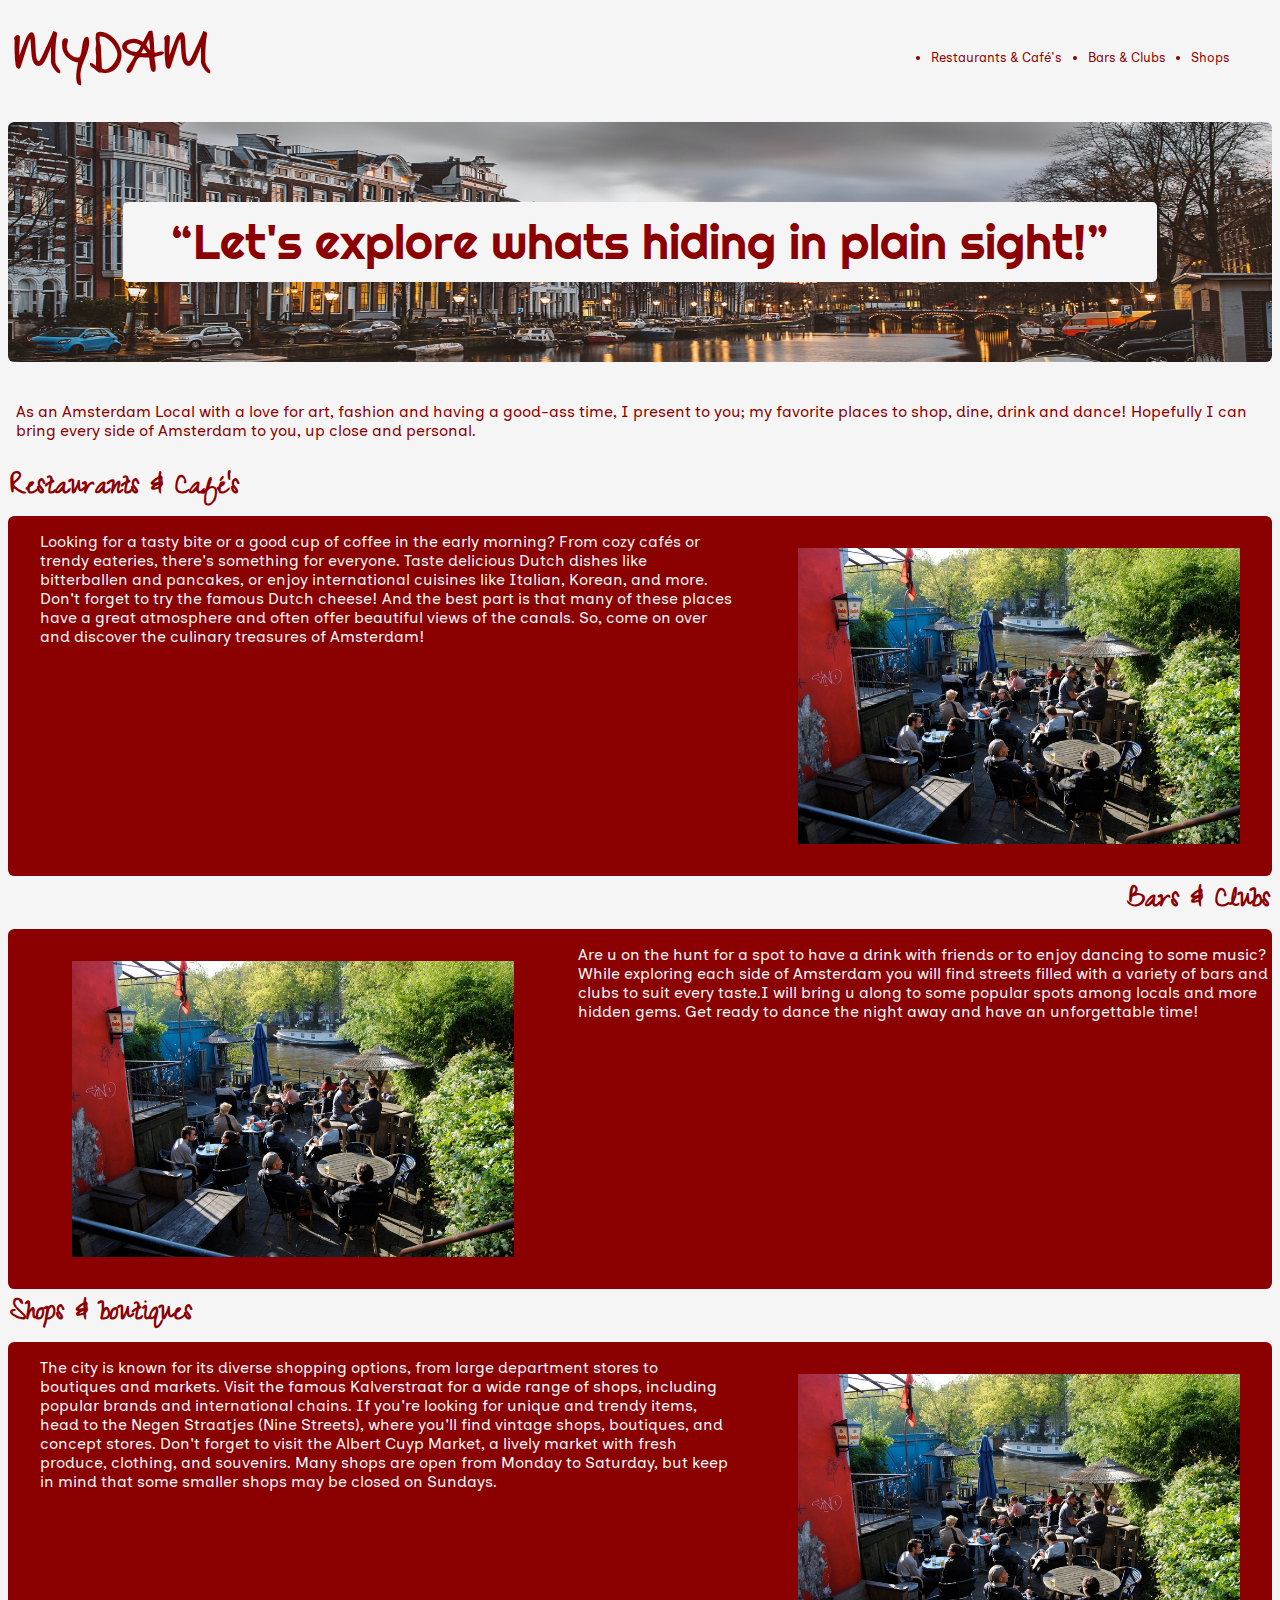
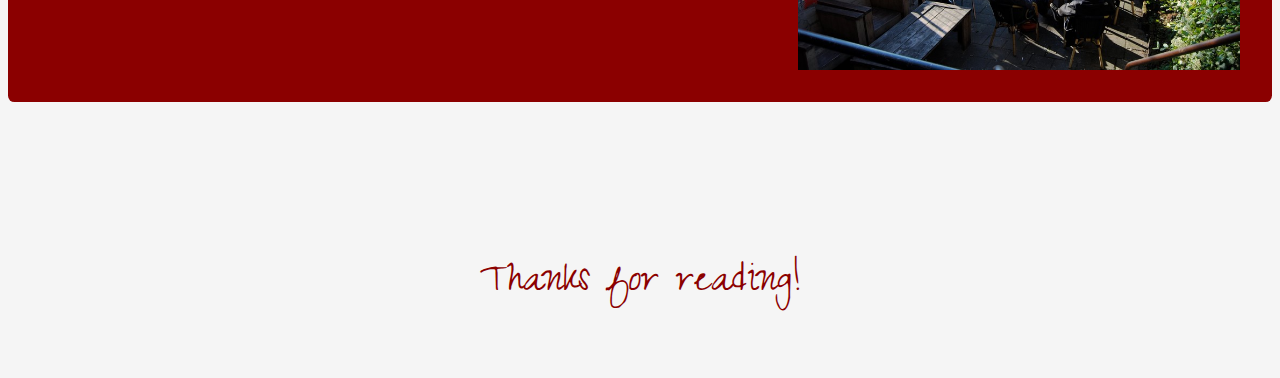
==== index.html @ 076d9f49 "Initial commit" ====
<!DOCTYPE html>
<html>
<head>
    <meta charset="UTF-8" />
    <meta name="viewport" content="width=device-width, 
    initial-scale=1" />
    <title>MyDam</title>
    <link href="css/style.css" rel="stylesheet">
</head>

<body>
    <header>
<h1>MYDAM</h1> 
<nav>
    <ul>
        <li><a href="pages/res-cafe.html">Restaurants & Café's</a></li>
        <li><a href="pages/barsclubs.html">Bars & Clubs</a></li>
        <li><a href="pages/shops.html">Shops</a></li>
    </ul>
</nav>
</header>

<main>
<article class="center">
    <q>Let's explore whats hiding in plain sight!</q>
</article>

    <p>
    As an Amsterdam Local with a love for art, fashion and having a good-ass time,
     I present to you; my favorite places to shop, dine, drink and dance!
    Hopefully I can bring every side of Amsterdam to you, up close and personal.
    </p>



<h1><a href="pages/res-cafe.html">Restaurants & Café's</a></h1>
<article>
<p> Looking for a tasty bite or a good cup of coffee in the early morning? From cozy cafés or trendy eateries, 
    there's something for everyone. Taste delicious Dutch dishes like bitterballen and pancakes, 
    or enjoy international cuisines like Italian, Korean, and more. Don't forget to try the famous Dutch cheese! 
    And the best part is that many of these places have a great atmosphere and often offer beautiful views
     of the canals. So, come on over and discover the culinary treasures of Amsterdam!</p>
<img src="img/soundgarden.jpg" alt="Foto Café Soundgarden">
</article>

<h1 class="right"><a href="pages/barsclubs.html">Bars & Clubs</a></h1>
<article class="reverse">
<p>  Are u on the hunt for a spot to have a drink with friends or to enjoy dancing to some music?
    While exploring each side of Amsterdam you will find streets filled with a variety of bars and clubs 
    to suit every taste.I will bring u along to some popular spots among locals and more hidden gems. 
    Get ready to dance the night away and have an unforgettable time!</p>
      <img src="img/soundgarden.jpg" alt="Foto Café Soundgarden">
</article>
 
<h1><a href="pages/shops.html">Shops & boutiques</a></h1>
<article>
<p>The city is known for its diverse shopping options, from large department stores to boutiques and markets. 
    Visit the famous Kalverstraat for a wide range of shops, including popular brands and international chains.
     If you're looking for unique and trendy items, head to the Negen Straatjes (Nine Streets),
      where you'll find vintage shops, boutiques, and concept stores. Don't forget to visit the Albert Cuyp Market,
       a lively market with fresh produce, clothing, and souvenirs. Many shops are open from Monday to Saturday,
        but keep in mind that some smaller shops may be closed on Sundays.</p>
        <img src="img/soundgarden.jpg" alt="Foto Café Soundgarden">
</article>
</main>

<footer>
<p>Thanks for reading!</p>
</footer>

</body>
</html>
---- css/style.css ----
@font-face {
   font-family: Zeyada;
   src: url(../fonts/Zeyada-Regular.ttf);
 }

 @font-face {
   font-family: Koulen;
   src: url(../fonts/Koulen-Regular.ttf);
 }

 @font-face{
font-family: Righteous;
src: url(../fonts/righteous-regular.ttf)
 }

@font-face{
font-family: YoungSerif;
src: url(../fonts/youngserif-regular.ttf)
}

@font-face {
   font-family: InclusiveSans;
   src: url(../fonts/inclusivesans-regular.ttf);
}
@font-face {
   font-family: Cantarell;
   src: url(../fonts/Cantarell-Bold.ttf);
}
@font-face {
   font-family: Lexend;
   src: url(../fonts/Lexend-Bold.ttf);


}

body {
   font-family: InclusiveSans;
   background-color: whitesmoke;
   color: whitesmoke;
}

 header {
    color: whitesmoke;
    font-size: 2em;
      padding: 0.1em;
      display: flex;
      justify-content: space-between;
      flex-direction: row;
 }


 main article:nth-child(1){
    background-image: url(../img/azhar-j-t2hgHV1R7_g-unsplash.jpg);
    background-position: center;
    background-repeat: no-repeat;
    background-size: 1400px 500px;
   padding-bottom: 5em;
   padding-top: 5em;
   margin-bottom: 2em;
 }

footer {
background-color: whitesmoke;
color: darkred;
margin-top: 2em;
font-family: Zeyada;
font-size: 3em;
display: flex;
justify-content: center;
}

 h1 {
   color: darkred;
   font-family: Zeyada;
   font-weight: bold;
margin: 0.05em;
}


h2 {
   display: flex;
   justify-content: center;
   padding: 2em;
   color: darkred;
}

h3{
   color: darkred;
   font-family: Zeyada;
   font-weight: bold;
}

 ul {
display: flex;
justify-content: flex-end;
padding: 1em;
font-size: 0.4em;
margin-top: 2em;
 }

 li {
    margin-right: 2em;
    color: darkred;
 }


 a:-webkit-any-link{
   color: darkred;
   text-decoration: none;
}

 a:hover{
   color: palevioletred;
   padding-left: 0.3em;
 }

li a:hover {
   background-color: darkred;
   padding: 0.5em;
border-radius: 1em;
text-decoration: none;
color: whitesmoke;
}

li a:focus {
   background-color: rgb(255, 255, 255);
   border:0,5em red;
   color: red;
}

li a:active {
color: red;
background-color: gainsboro
}

 img{
   padding: 2em;
   margin-left: 2em;
   height: 35%;
   width: 35%;
 }
  
article {
   display: flex;
   flex-direction: row;
background-color: darkred;
border-radius: 0.4em;
}

p {
   padding-left: 2em;
}

 p:nth-child(2){
color: darkred;
border-radius: 0.8em;
padding: 0.5em;
}

footer p{
padding-left: 0em;
}
q {
   color: darkred;
   font-family: Righteous;
   font-size: 3em;
   background-color: whitesmoke;
   padding: 0.2em;
   border-radius: 0.1em;
   padding-left: 1em;
   padding-right: 1em;
}

.right {
   display: flex;
   justify-content: flex-end;

}
.right:hover{
   padding-right: 0.3em;
}

.reverse{
   flex-direction: row-reverse;
}
p .reverse{
   padding-right: 2em;
   padding-left: 0.1em;
}

img .reverse{
   padding: 2em;
   margin-right: 2em;
   margin-left: 0.1em;
}

.center {
   display: flex;
   align-items: center;
   flex-direction: column;
   color: darkred;
   padding: 1em;
    }
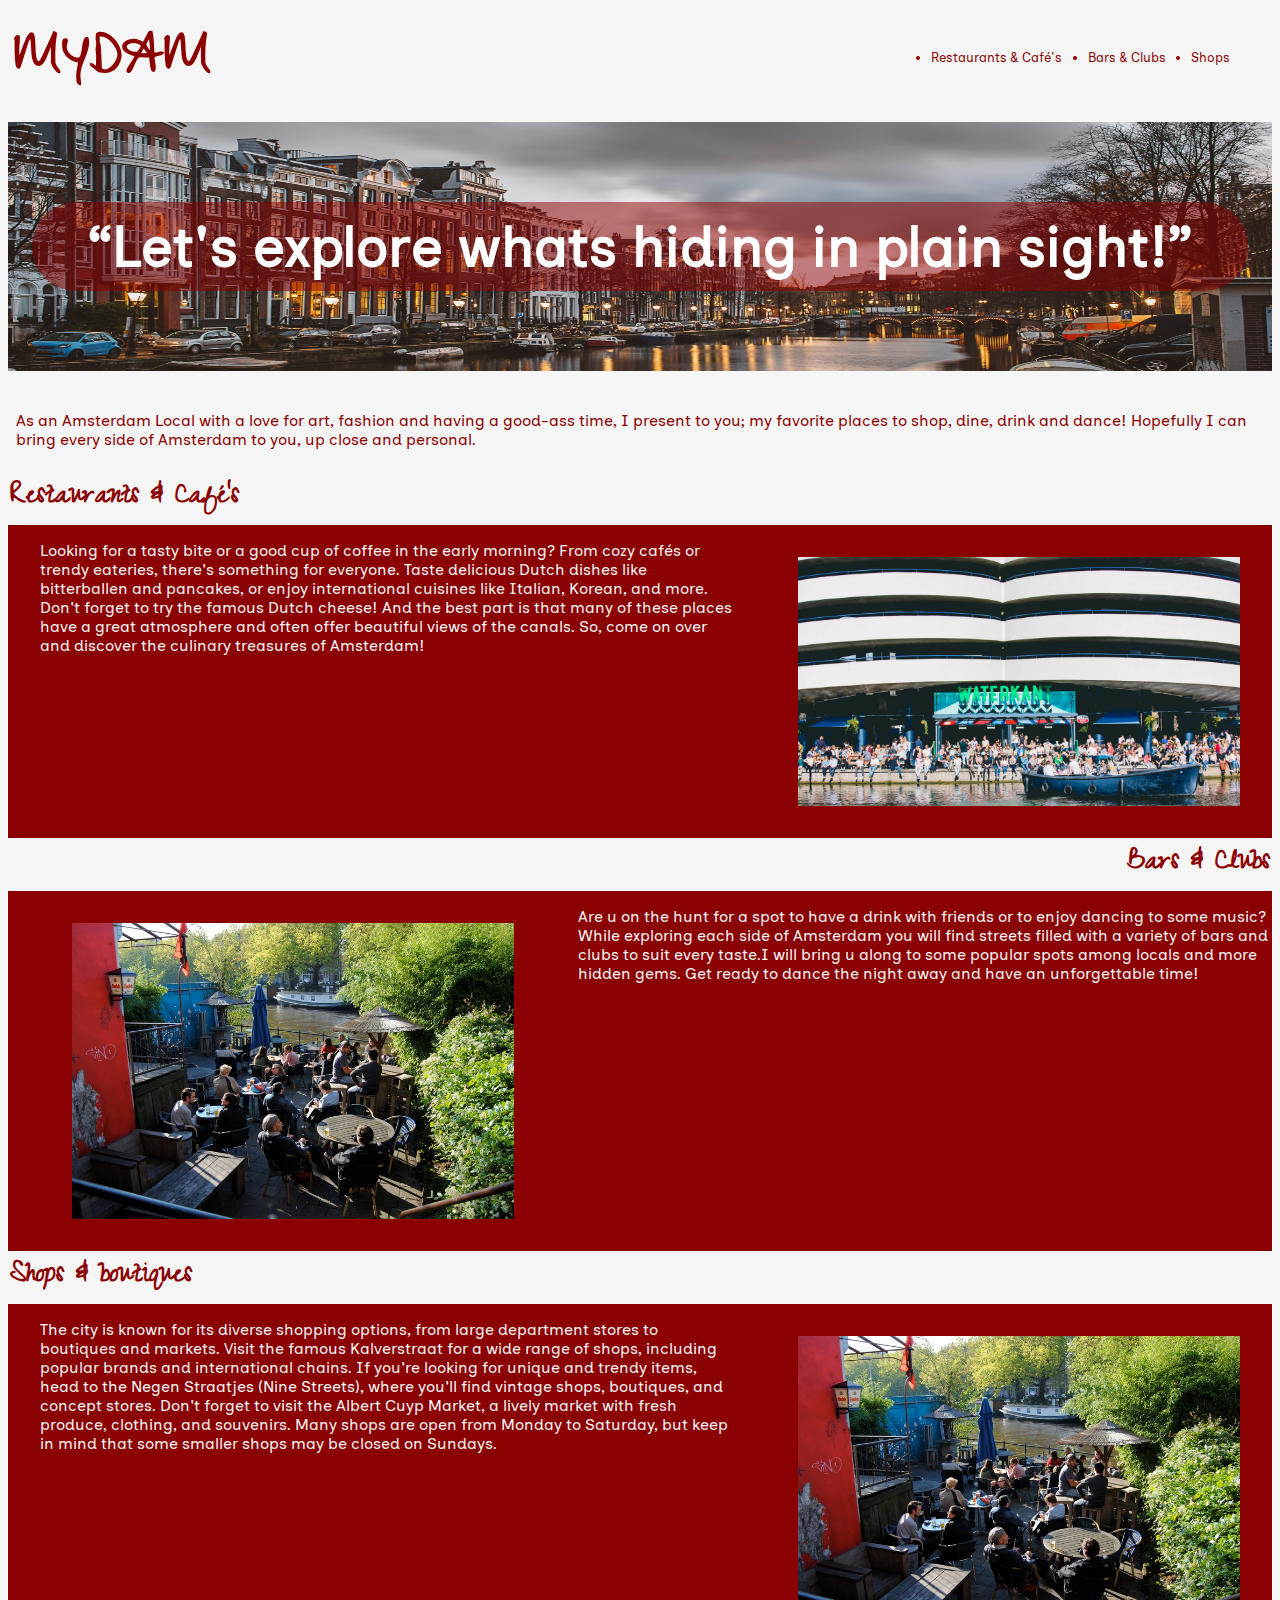
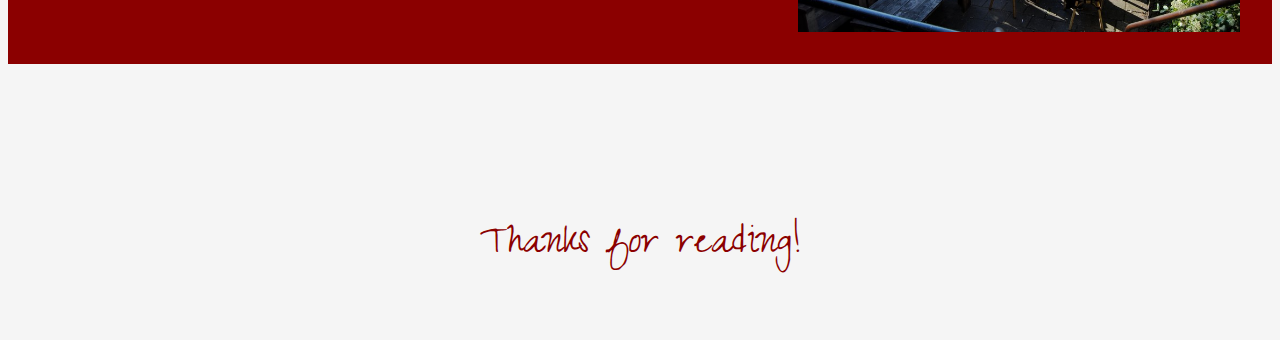
==== commit 7fc010fd: "mostly done" ====
--- a/index.html
+++ b/index.html
@@ -33,17 +33,17 @@
 
 
 
-<h1><a href="pages/res-cafe.html">Restaurants & Café's</a></h1>
+<h2><a href="pages/res-cafe.html">Restaurants & Café's</a></h2>
 <article>
 <p> Looking for a tasty bite or a good cup of coffee in the early morning? From cozy cafés or trendy eateries, 
     there's something for everyone. Taste delicious Dutch dishes like bitterballen and pancakes, 
     or enjoy international cuisines like Italian, Korean, and more. Don't forget to try the famous Dutch cheese! 
     And the best part is that many of these places have a great atmosphere and often offer beautiful views
      of the canals. So, come on over and discover the culinary treasures of Amsterdam!</p>
-<img src="img/soundgarden.jpg" alt="Foto Café Soundgarden">
+<img src="img/Waterkant_2018_Waterkant-03-04-2016-door-Kirsten-van-Santen-13.webp" alt="Foto Waterkant">
 </article>
 
-<h1 class="right"><a href="pages/barsclubs.html">Bars & Clubs</a></h1>
+<h2 class="right"><a href="pages/barsclubs.html">Bars & Clubs</a></h2>
 <article class="reverse">
 <p>  Are u on the hunt for a spot to have a drink with friends or to enjoy dancing to some music?
     While exploring each side of Amsterdam you will find streets filled with a variety of bars and clubs 
@@ -52,7 +52,7 @@
       <img src="img/soundgarden.jpg" alt="Foto Café Soundgarden">
 </article>
  
-<h1><a href="pages/shops.html">Shops & boutiques</a></h1>
+<h2><a href="pages/shops.html">Shops & boutiques</a></h2>
 <article>
 <p>The city is known for its diverse shopping options, from large department stores to boutiques and markets. 
     Visit the famous Kalverstraat for a wide range of shops, including popular brands and international chains.
--- a/css/style.css
+++ b/css/style.css
@@ -74,21 +74,32 @@
    color: darkred;
    font-family: Zeyada;
    font-weight: bold;
-margin: 0.05em;
-}
-
+   margin: 0.05em;
+}
 
 h2 {
+   color: darkred;
+   font-family: Zeyada;
+   font-weight: bold;
+   margin: 0.05em;
+   font-size: 2em;
+}
+
+
+h3 {
    display: flex;
    justify-content: center;
-   padding: 2em;
-   color: darkred;
-}
-
-h3{
-   color: darkred;
-   font-family: Zeyada;
-   font-weight: bold;
+   color: darkred;
+   font-family: Zeyada;
+   font-size: 3em;
+}
+
+h4 {
+   color: darkred;
+   font-family: Zeyada;
+   font-weight: bold;
+   font-size: 1.5em;
+   margin: 0.3em;
 }
 
  ul {
@@ -145,7 +156,6 @@
    display: flex;
    flex-direction: row;
 background-color: darkred;
-border-radius: 0.4em;
 }
 
 p {
@@ -161,13 +171,14 @@
 footer p{
 padding-left: 0em;
 }
+
 q {
-   color: darkred;
-   font-family: Righteous;
-   font-size: 3em;
-   background-color: whitesmoke;
+   color: white;
+   background-color: rgba(139, 0, 0, 0.5);
+   font-weight: bold;
+   font-size: 3.5em;
    padding: 0.2em;
-   border-radius: 0.1em;
+   border-radius: 0.8em;
    padding-left: 1em;
    padding-right: 1em;
 }
@@ -203,4 +214,27 @@
    padding: 1em;
     } 
 
-
+.discriptive {
+   display: flex;
+   justify-items: flex-start;
+flex-direction: column;
+padding: 1em;
+font-size: 1em;
+margin: 1em;
+color: darkred;
+background-color: whitesmoke;
+border-radius: 0.4em;
+}
+
+div {
+display: flex;
+flex-direction: row;
+}
+
+.best{
+   flex-direction: column;
+}
+
+div p{
+   margin: 0.1em;
+}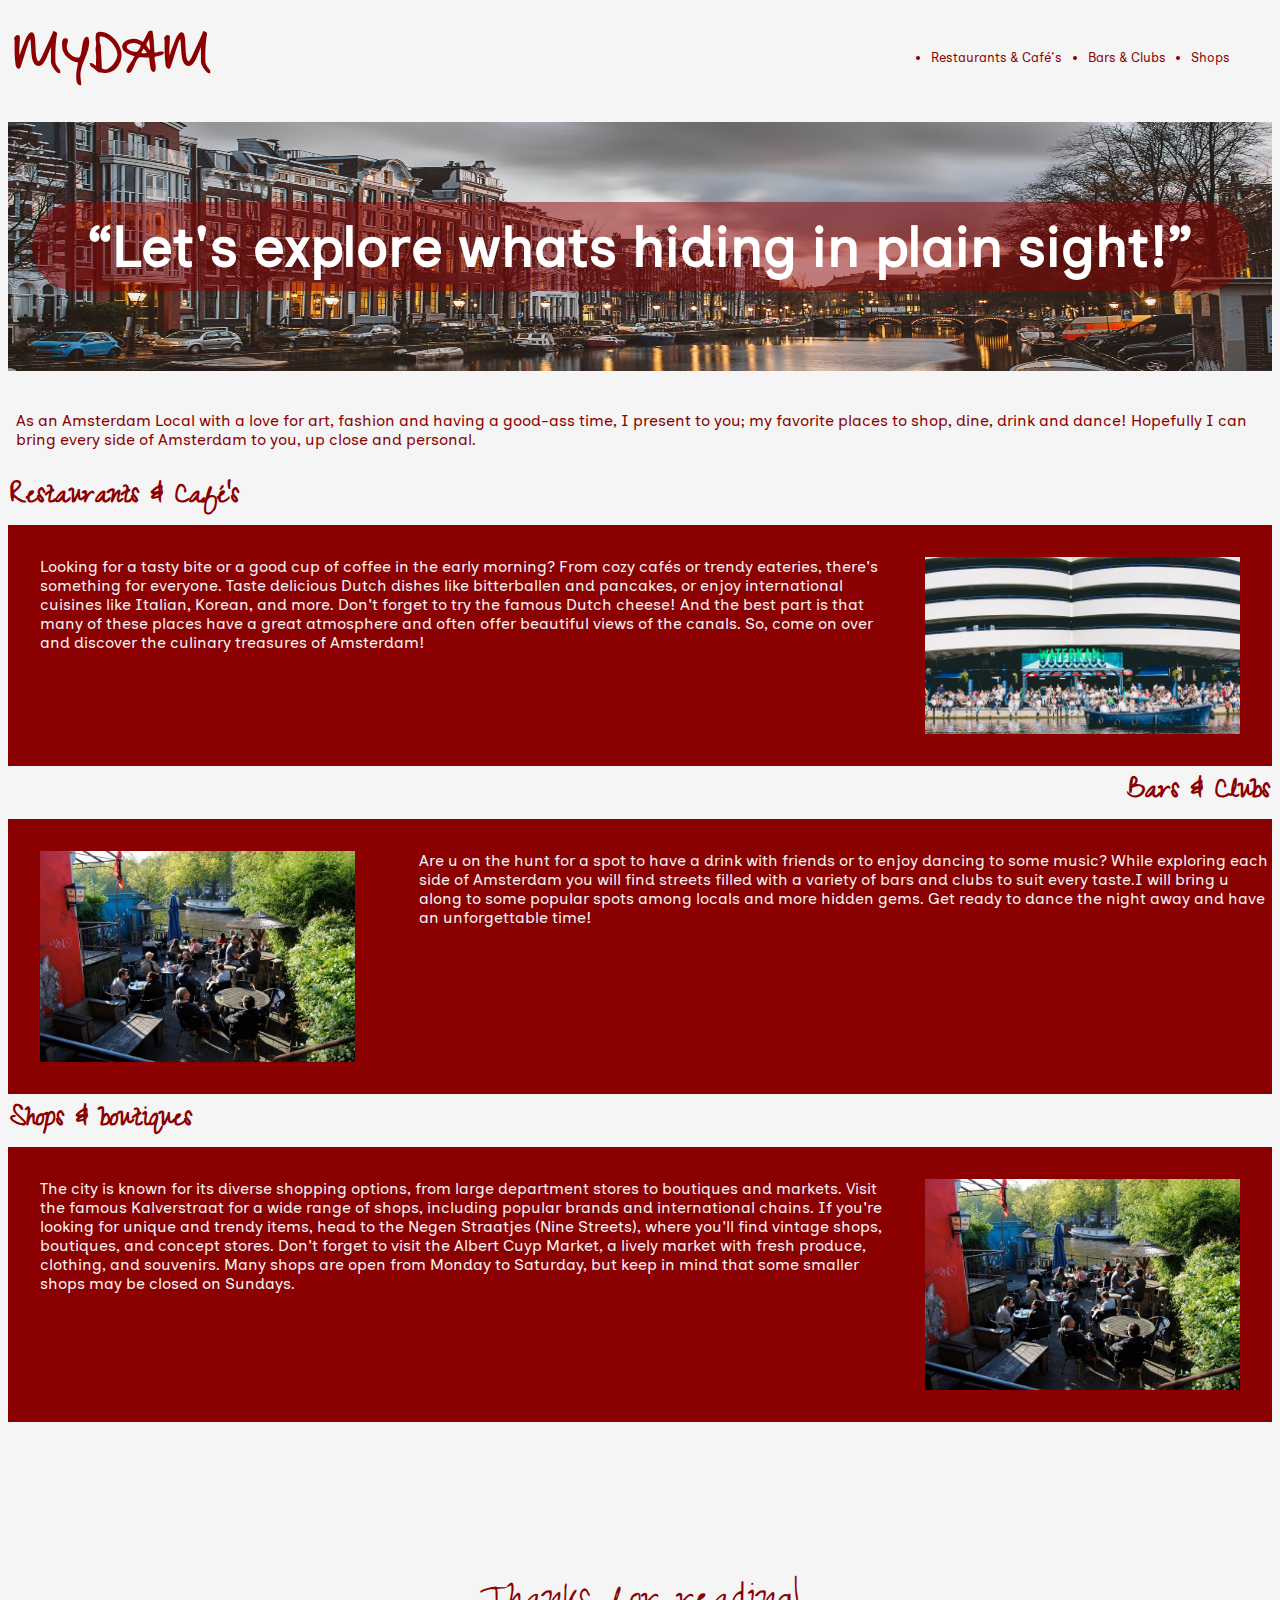
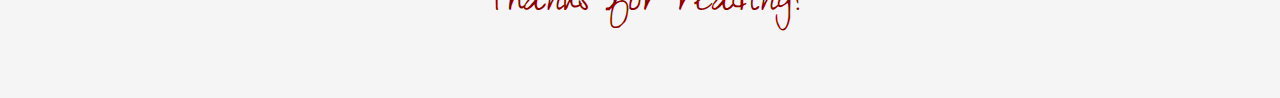
==== commit 4d3278d6: "finished res/cafe" ====
--- a/index.html
+++ b/index.html
@@ -1,5 +1,6 @@
 <!DOCTYPE html>
 <html>
+
 <head>
     <meta charset="UTF-8" />
     <meta name="viewport" content="width=device-width, 
@@ -10,63 +11,75 @@
 
 <body>
     <header>
-<h1>MYDAM</h1> 
-<nav>
-    <ul>
-        <li><a href="pages/res-cafe.html">Restaurants & Café's</a></li>
-        <li><a href="pages/barsclubs.html">Bars & Clubs</a></li>
-        <li><a href="pages/shops.html">Shops</a></li>
-    </ul>
-</nav>
-</header>
+        <h1>MYDAM</h1>
+        <nav>
+            <ul>
+                <li><a href="pages/res-cafe.html">Restaurants & Café's</a></li>
+                <li><a href="pages/barsclubs.html">Bars & Clubs</a></li>
+                <li><a href="pages/shops.html">Shops</a></li>
+            </ul>
+        </nav>
+    </header>
 
-<main>
-<article class="center">
-    <q>Let's explore whats hiding in plain sight!</q>
-</article>
+    <main>
+        <article class="center">
+            <q>Let's explore whats hiding in plain sight!</q>
+        </article>
 
-    <p>
-    As an Amsterdam Local with a love for art, fashion and having a good-ass time,
-     I present to you; my favorite places to shop, dine, drink and dance!
-    Hopefully I can bring every side of Amsterdam to you, up close and personal.
-    </p>
+        <p>
+            As an Amsterdam Local with a love for art, fashion and having a good-ass time,
+            I present to you; my favorite places to shop, dine, drink and dance!
+            Hopefully I can bring every side of Amsterdam to you, up close and personal.
+        </p>
 
 
 
-<h2><a href="pages/res-cafe.html">Restaurants & Café's</a></h2>
-<article>
-<p> Looking for a tasty bite or a good cup of coffee in the early morning? From cozy cafés or trendy eateries, 
-    there's something for everyone. Taste delicious Dutch dishes like bitterballen and pancakes, 
-    or enjoy international cuisines like Italian, Korean, and more. Don't forget to try the famous Dutch cheese! 
-    And the best part is that many of these places have a great atmosphere and often offer beautiful views
-     of the canals. So, come on over and discover the culinary treasures of Amsterdam!</p>
-<img src="img/Waterkant_2018_Waterkant-03-04-2016-door-Kirsten-van-Santen-13.webp" alt="Foto Waterkant">
-</article>
+        <h2><a href="pages/res-cafe.html">Restaurants & Café's</a></h2>
+        <article>
+            <p> Looking for a tasty bite or a good cup of coffee in the early morning? From cozy cafés or trendy
+                eateries,
+                there's something for everyone. Taste delicious Dutch dishes like bitterballen and pancakes,
+                or enjoy international cuisines like Italian, Korean, and more. Don't forget to try the famous Dutch
+                cheese!
+                And the best part is that many of these places have a great atmosphere and often offer beautiful views
+                of the canals. So, come on over and discover the culinary treasures of Amsterdam!</p>
+            <img src="img/Waterkant_2018_Waterkant-03-04-2016-door-Kirsten-van-Santen-13.webp" alt="Foto Waterkant">
+            <!--https://www.google.com/url?sa=i&url=https%3A%2F%2Fwww.cntraveler.com%2Frestaurants%2Famsterdam%2Fwaterkant&
+            psig=AOvVaw0yqekUNdCnxRGqDuXTHH6H&ust=1697062254944000&source=images&cd=vfe&opi=89978449&ved=0CBEQjRxqFwoTCKCUm
+            9m_7IEDFQAAAAAdAAAAABAE-->
+        </article>
 
-<h2 class="right"><a href="pages/barsclubs.html">Bars & Clubs</a></h2>
-<article class="reverse">
-<p>  Are u on the hunt for a spot to have a drink with friends or to enjoy dancing to some music?
-    While exploring each side of Amsterdam you will find streets filled with a variety of bars and clubs 
-    to suit every taste.I will bring u along to some popular spots among locals and more hidden gems. 
-    Get ready to dance the night away and have an unforgettable time!</p>
-      <img src="img/soundgarden.jpg" alt="Foto Café Soundgarden">
-</article>
- 
-<h2><a href="pages/shops.html">Shops & boutiques</a></h2>
-<article>
-<p>The city is known for its diverse shopping options, from large department stores to boutiques and markets. 
-    Visit the famous Kalverstraat for a wide range of shops, including popular brands and international chains.
-     If you're looking for unique and trendy items, head to the Negen Straatjes (Nine Streets),
-      where you'll find vintage shops, boutiques, and concept stores. Don't forget to visit the Albert Cuyp Market,
-       a lively market with fresh produce, clothing, and souvenirs. Many shops are open from Monday to Saturday,
-        but keep in mind that some smaller shops may be closed on Sundays.</p>
-        <img src="img/soundgarden.jpg" alt="Foto Café Soundgarden">
-</article>
-</main>
+        <h2 class="right"><a href="pages/barsclubs.html">Bars & Clubs</a></h2>
+        <article class="reverse">
+            <p> Are u on the hunt for a spot to have a drink with friends or to enjoy dancing to some music?
+                While exploring each side of Amsterdam you will find streets filled with a variety of bars and clubs
+                to suit every taste.I will bring u along to some popular spots among locals and more hidden gems.
+                Get ready to dance the night away and have an unforgettable time!</p>
+            <img src="img/soundgarden.jpg" alt="Foto Café Soundgarden">
+            <!--https://www.tripadvisor.nl/Attraction_Review-g188590-d4039877-Reviews-Cafe_Sound_Garden-Amsterdam
+        _North_Holland_Province.html-->
+        </article>
 
-<footer>
-<p>Thanks for reading!</p>
-</footer>
+        <h2><a href="pages/shops.html">Shops & boutiques</a></h2>
+        <article>
+            <p>The city is known for its diverse shopping options, from large department stores to boutiques and
+                markets.
+                Visit the famous Kalverstraat for a wide range of shops, including popular brands and international
+                chains.
+                If you're looking for unique and trendy items, head to the Negen Straatjes (Nine Streets),
+                where you'll find vintage shops, boutiques, and concept stores. Don't forget to visit the Albert Cuyp
+                Market,
+                a lively market with fresh produce, clothing, and souvenirs. Many shops are open from Monday to
+                Saturday,
+                but keep in mind that some smaller shops may be closed on Sundays.</p>
+            <img src="img/soundgarden.jpg" alt="Foto Café Soundgarden">
+        </article>
+    </main>
+
+    <footer>
+        <p>Thanks for reading!</p>
+    </footer>
 
 </body>
+
 </html>--- a/css/style.css
+++ b/css/style.css
@@ -1,38 +1,16 @@
-
- @font-face {
+@font-face {
    font-family: Zeyada;
    src: url(../fonts/Zeyada-Regular.ttf);
- }
-
- @font-face {
-   font-family: Koulen;
-   src: url(../fonts/Koulen-Regular.ttf);
- }
-
- @font-face{
-font-family: Righteous;
-src: url(../fonts/righteous-regular.ttf)
- }
-
-@font-face{
-font-family: YoungSerif;
-src: url(../fonts/youngserif-regular.ttf)
 }
 
 @font-face {
    font-family: InclusiveSans;
    src: url(../fonts/inclusivesans-regular.ttf);
 }
-@font-face {
-   font-family: Cantarell;
-   src: url(../fonts/Cantarell-Bold.ttf);
-}
-@font-face {
-   font-family: Lexend;
-   src: url(../fonts/Lexend-Bold.ttf);
-
-
-}
+
+img, video { max-width: 100%; }
+
+* { box-sizing: border-box ; }
 
 body {
    font-family: InclusiveSans;
@@ -40,37 +18,37 @@
    color: whitesmoke;
 }
 
- header {
-    color: whitesmoke;
-    font-size: 2em;
-      padding: 0.1em;
-      display: flex;
-      justify-content: space-between;
-      flex-direction: row;
- }
-
-
- main article:nth-child(1){
-    background-image: url(../img/azhar-j-t2hgHV1R7_g-unsplash.jpg);
-    background-position: center;
-    background-repeat: no-repeat;
-    background-size: 1400px 500px;
+header {
+   color: whitesmoke;
+   font-size: 2em;
+   padding: 0.1em;
+   display: flex;
+   justify-content: space-between;
+   flex-direction: row;
+}
+
+
+main article:nth-child(1) {
+   background-image: url(../img/azhar-j-t2hgHV1R7_g-unsplash.jpg);
+   background-position: center;
+   background-repeat: no-repeat;
+   background-size: 1400px 500px;
    padding-bottom: 5em;
    padding-top: 5em;
    margin-bottom: 2em;
- }
+}
 
 footer {
-background-color: whitesmoke;
-color: darkred;
-margin-top: 2em;
-font-family: Zeyada;
-font-size: 3em;
-display: flex;
-justify-content: center;
-}
-
- h1 {
+   background-color: whitesmoke;
+   color: darkred;
+   margin-top: 2em;
+   font-family: Zeyada;
+   font-size: 3em;
+   display: flex;
+   justify-content: center;
+}
+
+h1 {
    color: darkred;
    font-family: Zeyada;
    font-weight: bold;
@@ -102,74 +80,80 @@
    margin: 0.3em;
 }
 
- ul {
-display: flex;
-justify-content: flex-end;
-padding: 1em;
-font-size: 0.4em;
-margin-top: 2em;
- }
-
- li {
-    margin-right: 2em;
-    color: darkred;
- }
-
-
- a:-webkit-any-link{
+ul {
+   display: flex;
+   justify-content: flex-end;
+   padding: 1em;
+   font-size: 0.4em;
+   margin-top: 2em;
+}
+
+li {
+   margin-right: 2em;
+   color: darkred;
+}
+
+
+a:-webkit-any-link {
    color: darkred;
    text-decoration: none;
 }
 
- a:hover{
+a:hover {
    color: palevioletred;
    padding-left: 0.3em;
- }
+}
 
 li a:hover {
    background-color: darkred;
    padding: 0.5em;
-border-radius: 1em;
-text-decoration: none;
-color: whitesmoke;
+   border-radius: 1em;
+   text-decoration: none;
+   color: whitesmoke;
 }
 
 li a:focus {
    background-color: rgb(255, 255, 255);
-   border:0,5em red;
+   border: 0, 5em red;
    color: red;
 }
 
 li a:active {
-color: red;
-background-color: gainsboro
-}
-
- img{
+   color: red;
+   background-color: gainsboro
+}
+
+img {
    padding: 2em;
-   margin-left: 2em;
+   margin-inline: auto;
    height: 35%;
-   width: 35%;
- }
-  
+   width: 30%;
+}
+
 article {
    display: flex;
    flex-direction: row;
-background-color: darkred;
+   background-color: darkred;
+}
+
+article p {
+   margin-top: 2em;
 }
 
 p {
    padding-left: 2em;
 }
 
- p:nth-child(2){
-color: darkred;
-border-radius: 0.8em;
-padding: 0.5em;
-}
-
-footer p{
-padding-left: 0em;
+
+
+p:nth-child(2) {
+   color: darkred;
+   border-radius: 0.8em;
+   padding: 0.5em;
+}
+
+footer p {
+   padding-left: 0em;
 }
 
 q {
@@ -188,19 +172,21 @@
    justify-content: flex-end;
 
 }
-.right:hover{
+
+.right:hover {
    padding-right: 0.3em;
 }
 
-.reverse{
+.reverse {
    flex-direction: row-reverse;
 }
-p .reverse{
+
+p .reverse {
    padding-right: 2em;
    padding-left: 0.1em;
 }
 
-img .reverse{
+img .reverse {
    padding: 2em;
    margin-right: 2em;
    margin-left: 0.1em;
@@ -212,29 +198,29 @@
    flex-direction: column;
    color: darkred;
    padding: 1em;
-    } 
+}
 
 .discriptive {
    display: flex;
    justify-items: flex-start;
-flex-direction: column;
-padding: 1em;
-font-size: 1em;
-margin: 1em;
-color: darkred;
-background-color: whitesmoke;
-border-radius: 0.4em;
+   flex-direction: column;
+   padding: 1em;
+   font-size: 1em;
+   margin: 1em;
+   color: darkred;
+   background-color: whitesmoke;
+   border-radius: 0.4em;
 }
 
 div {
-display: flex;
-flex-direction: row;
-}
-
-.best{
+   display: flex;
+   flex-direction: row;
+}
+
+.best {
    flex-direction: column;
 }
 
-div p{
+div p {
    margin: 0.1em;
 }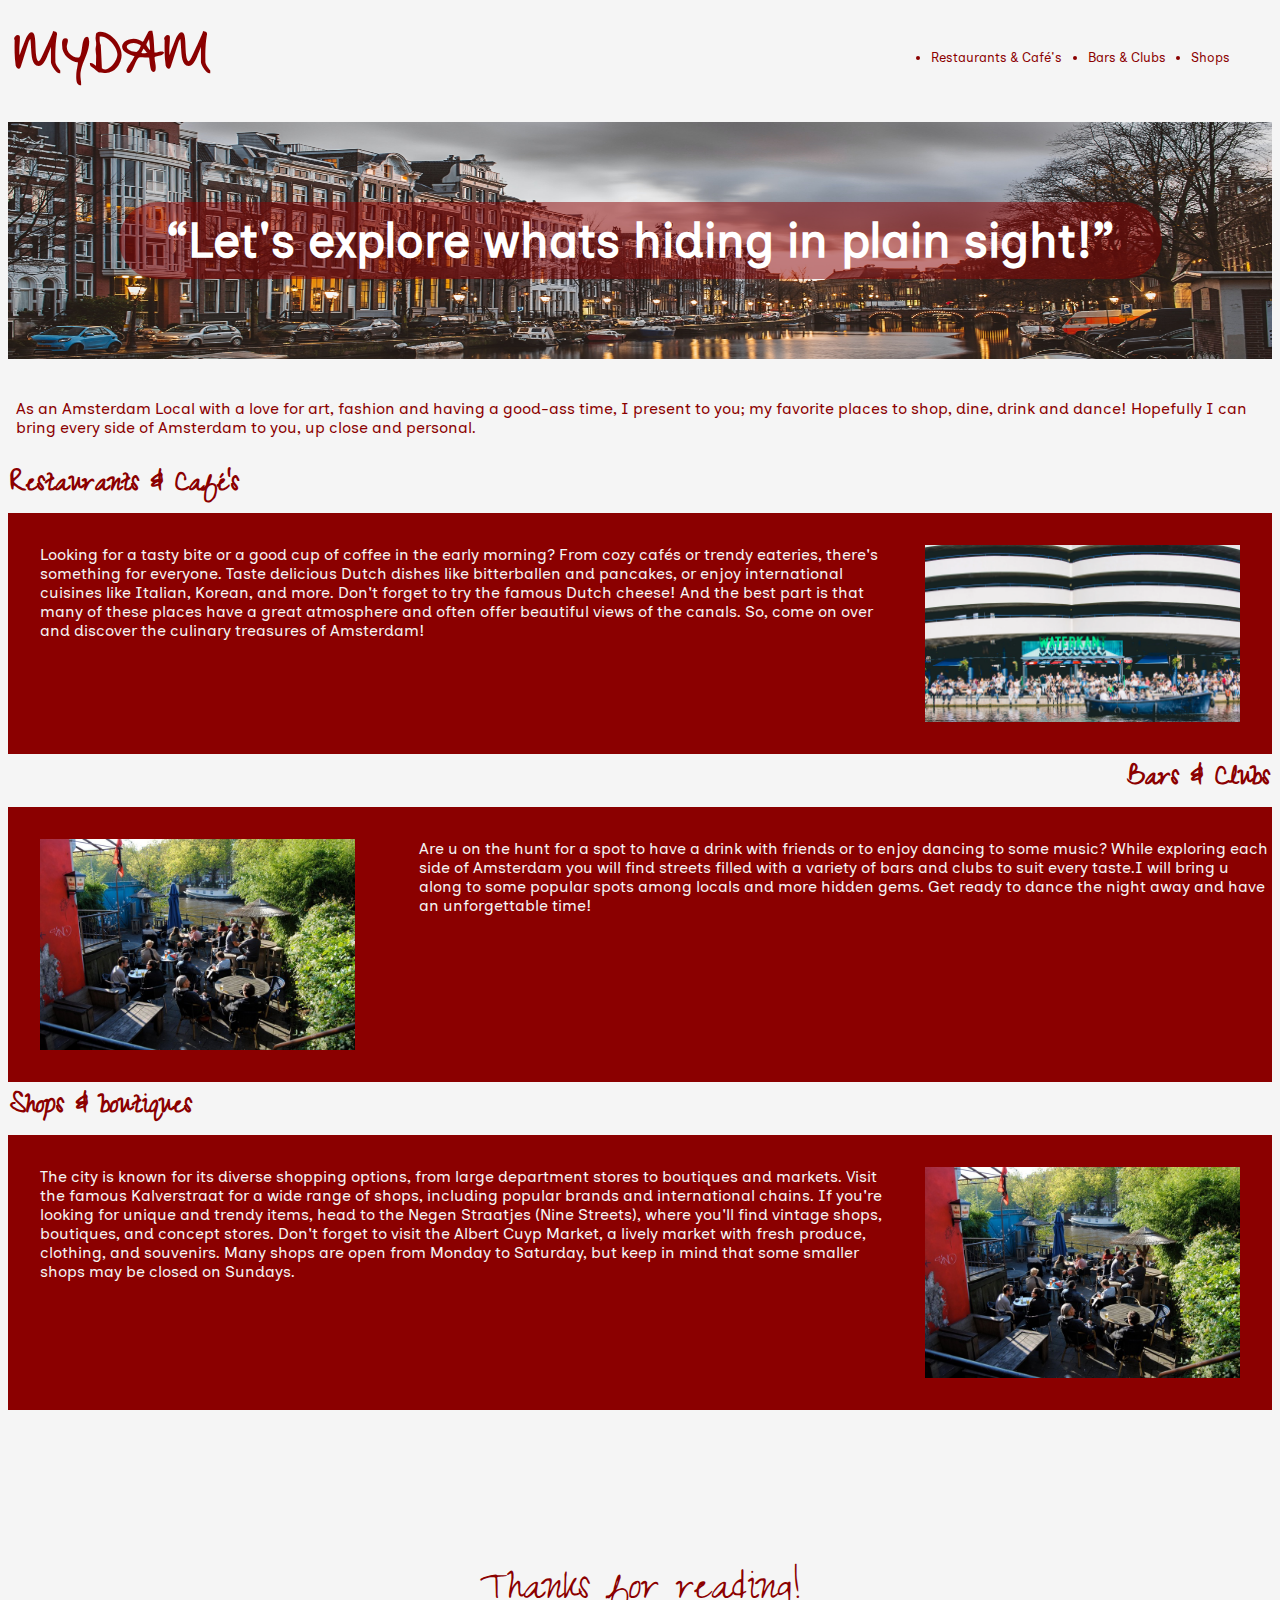
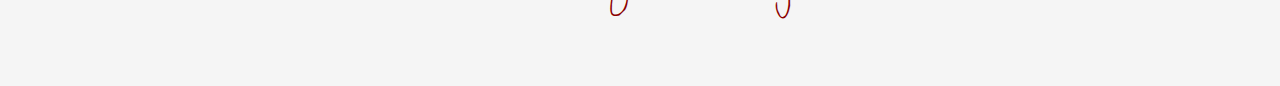
==== commit 027f9b33: "final versie maar nu echt" ====
--- a/index.html
+++ b/index.html
@@ -1,5 +1,5 @@
 <!DOCTYPE html>
-<html>
+<html lang="en">
 
 <head>
     <meta charset="UTF-8" />
--- a/css/style.css
+++ b/css/style.css
@@ -8,18 +8,23 @@
    src: url(../fonts/inclusivesans-regular.ttf);
 }
 
-img, video { max-width: 100%; }
-
-* { box-sizing: border-box ; }
+img,
+video {
+   max-width: 100%;
+}
+
+* {
+   box-sizing: border-box;
+}
 
 body {
    font-family: InclusiveSans;
-   background-color: whitesmoke;
-   color: whitesmoke;
+   background-color: rgb(245, 245, 245);
+   color: rgb(245, 245, 245);
 }
 
 header {
-   color: whitesmoke;
+   color: rgb(245, 245, 245);
    font-size: 2em;
    padding: 0.1em;
    display: flex;
@@ -39,8 +44,8 @@
 }
 
 footer {
-   background-color: whitesmoke;
-   color: darkred;
+   background-color: rgb(245, 245, 245);
+   color: rgb(139, 0, 0);
    margin-top: 2em;
    font-family: Zeyada;
    font-size: 3em;
@@ -49,14 +54,14 @@
 }
 
 h1 {
-   color: darkred;
+   color: rgb(139, 0, 0);
    font-family: Zeyada;
    font-weight: bold;
    margin: 0.05em;
 }
 
 h2 {
-   color: darkred;
+   color: rgb(139, 0, 0);
    font-family: Zeyada;
    font-weight: bold;
    margin: 0.05em;
@@ -67,13 +72,13 @@
 h3 {
    display: flex;
    justify-content: center;
-   color: darkred;
+   color: rgb(139, 0, 0);
    font-family: Zeyada;
    font-size: 3em;
 }
 
 h4 {
-   color: darkred;
+   color: rgb(139, 0, 0);
    font-family: Zeyada;
    font-weight: bold;
    font-size: 1.5em;
@@ -90,37 +95,36 @@
 
 li {
    margin-right: 2em;
-   color: darkred;
-}
-
-
-a:-webkit-any-link {
-   color: darkred;
-   text-decoration: none;
-}
-
-a:hover {
-   color: palevioletred;
-   padding-left: 0.3em;
+   color: rgb(139, 0, 0);
 }
 
 li a:hover {
-   background-color: darkred;
+   background-color: rgb(139, 0, 0);
    padding: 0.5em;
    border-radius: 1em;
    text-decoration: none;
-   color: whitesmoke;
+   color: rgb(245, 245, 245);
 }
 
 li a:focus {
    background-color: rgb(255, 255, 255);
-   border: 0, 5em red;
-   color: red;
+   border: 0, 5em rgb(255, 0, 0);
+   color: rgb(255, 0, 0);
 }
 
 li a:active {
-   color: red;
-   background-color: gainsboro
+   color: rgb(255, 0, 0);
+   background-color: rgb(220, 220, 220)
+}
+
+a {
+   color: rgb(139, 0, 0);
+   text-decoration: none;
+}
+
+a:hover {
+   color: rgb(216, 112, 147);
+   padding-left: 0.3em;
 }
 
 img {
@@ -133,7 +137,7 @@
 article {
    display: flex;
    flex-direction: row;
-   background-color: darkred;
+   background-color: rgb(139, 0, 0);
 }
 
 article p {
@@ -144,10 +148,8 @@
    padding-left: 2em;
 }
 
-
-
 p:nth-child(2) {
-   color: darkred;
+   color: rgb(139, 0, 0);
    border-radius: 0.8em;
    padding: 0.5em;
 }
@@ -157,20 +159,28 @@
 }
 
 q {
-   color: white;
+   color: rgb(255, 255, 255);
    background-color: rgba(139, 0, 0, 0.5);
    font-weight: bold;
-   font-size: 3.5em;
+   font-size: 3em;
    padding: 0.2em;
    border-radius: 0.8em;
    padding-left: 1em;
    padding-right: 1em;
 }
 
+div {
+   display: flex;
+   flex-direction: row;
+}
+
+div p {
+   margin: 0.1em;
+}
+
 .right {
    display: flex;
    justify-content: flex-end;
-
 }
 
 .right:hover {
@@ -196,7 +206,7 @@
    display: flex;
    align-items: center;
    flex-direction: column;
-   color: darkred;
+   color: rgb(139, 0, 0);
    padding: 1em;
 }
 
@@ -207,20 +217,11 @@
    padding: 1em;
    font-size: 1em;
    margin: 1em;
-   color: darkred;
-   background-color: whitesmoke;
+   color: rgb(139, 0, 0);
+   background-color: rgb(245, 245, 245);
    border-radius: 0.4em;
-}
-
-div {
-   display: flex;
-   flex-direction: row;
 }
 
 .best {
    flex-direction: column;
-}
-
-div p {
-   margin: 0.1em;
 }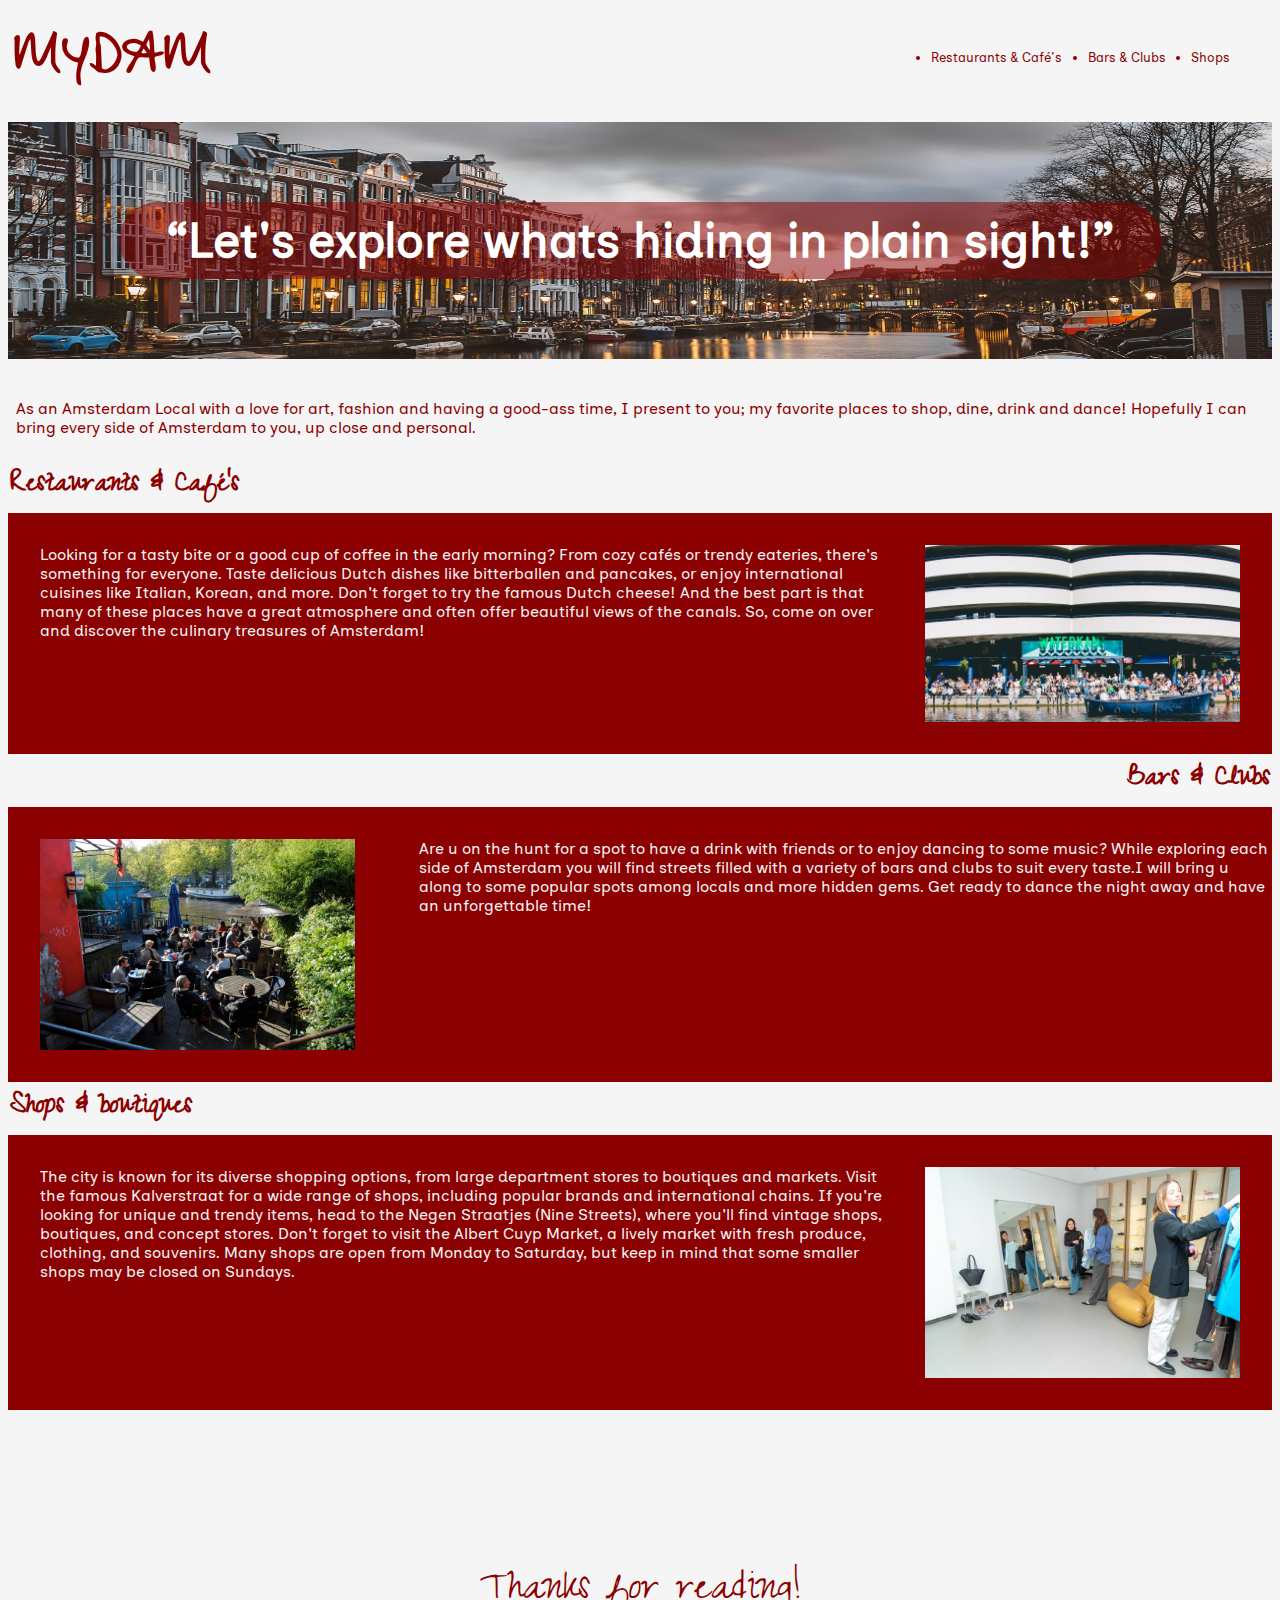
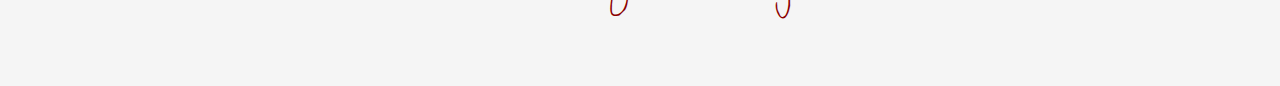
==== commit 57d209a4: "bronnen geupdate" ====
--- a/index.html
+++ b/index.html
@@ -72,7 +72,8 @@
                 a lively market with fresh produce, clothing, and souvenirs. Many shops are open from Monday to
                 Saturday,
                 but keep in mind that some smaller shops may be closed on Sundays.</p>
-            <img src="img/soundgarden.jpg" alt="Foto Café Soundgarden">
+            <img src="img/enso vintage.jpg" alt="Foto Enso Vintage">
+            <!--https://www.parool.nl/ps/vintage-en-upcycled-kleding-koop-je-bij-enso-aan-de-elandsgracht~bec68929/-->
         </article>
     </main>
 
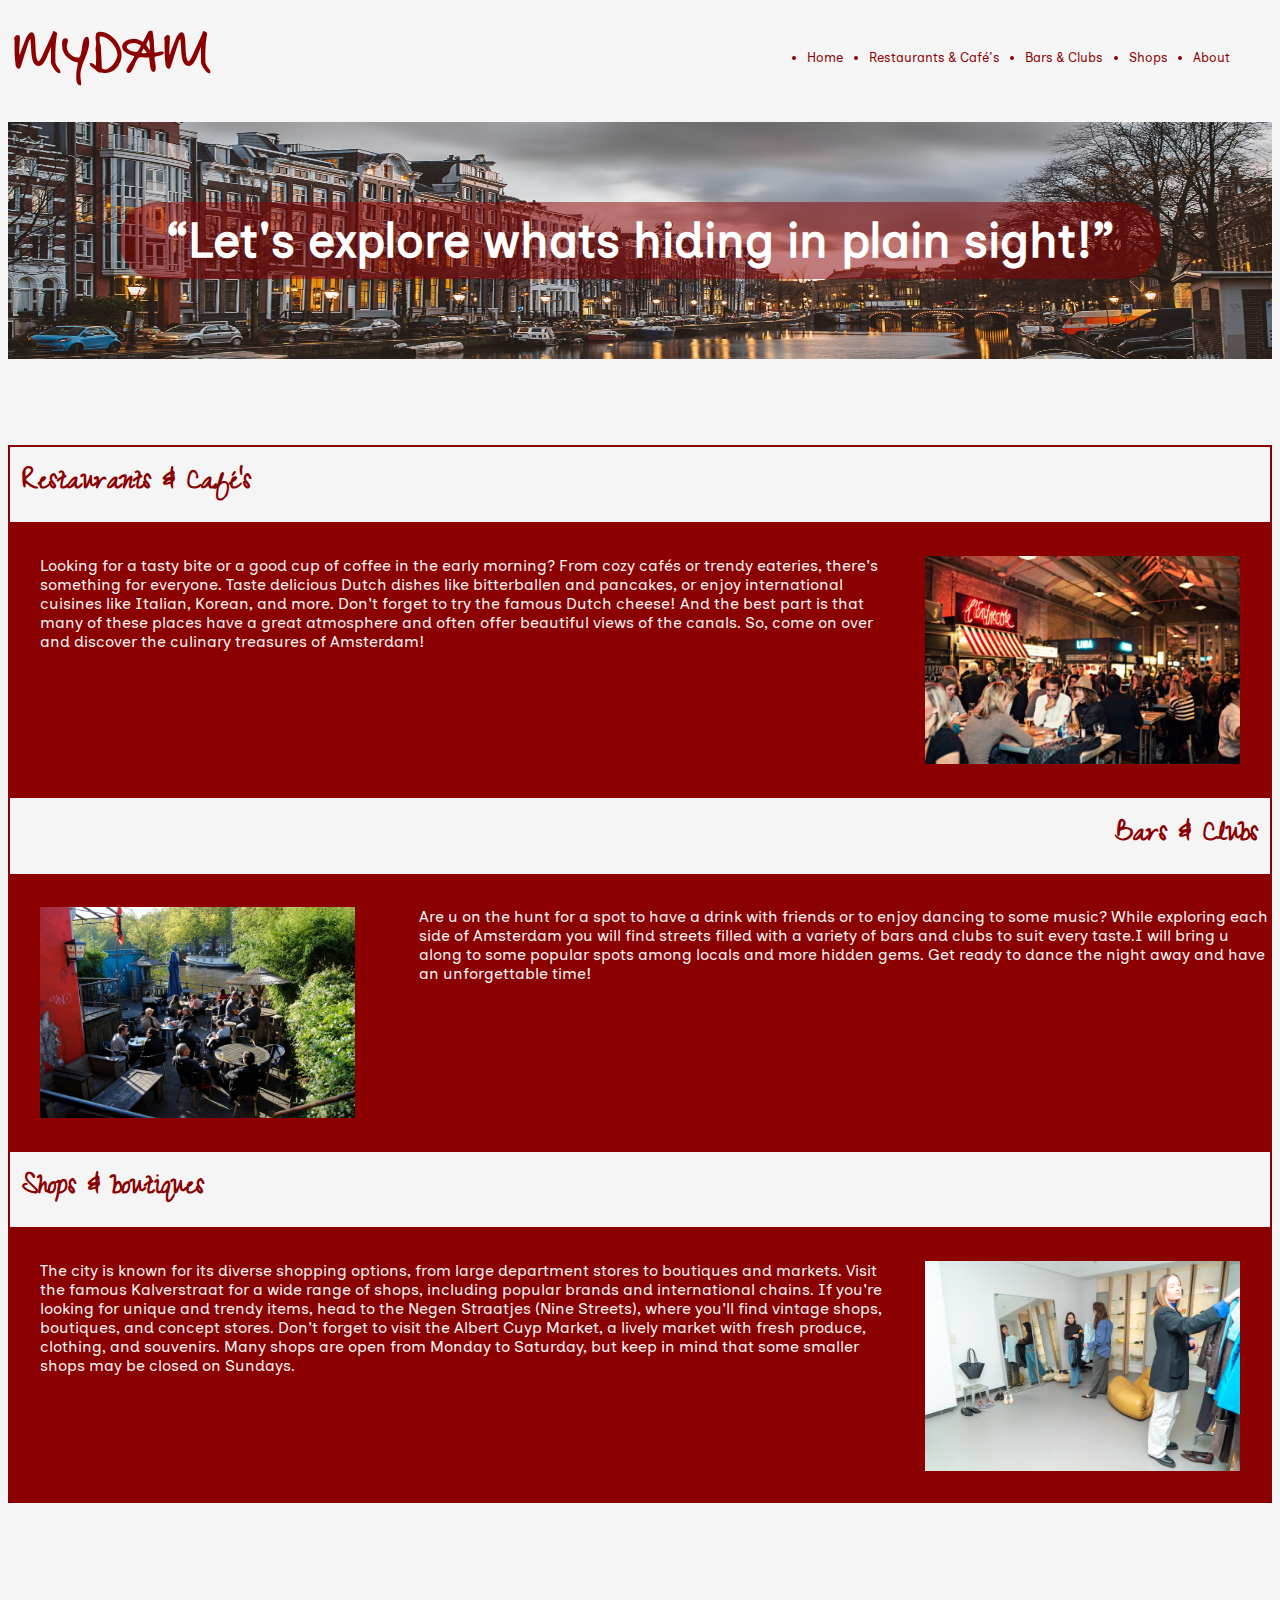
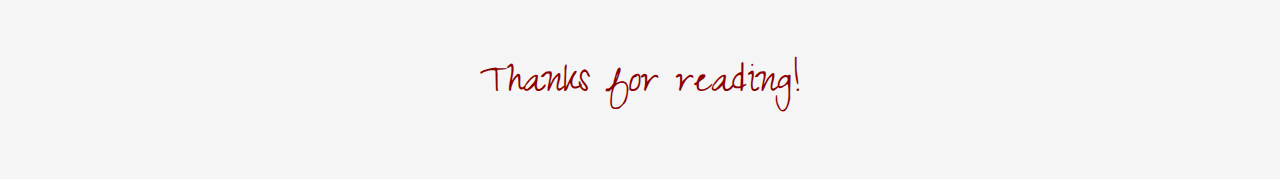
==== commit 290771c7: "herkansing" ====
--- a/index.html
+++ b/index.html
@@ -14,17 +14,19 @@
         <h1>MYDAM</h1>
         <nav>
             <ul>
+                <li><a href="index.html">Home</a></li>
                 <li><a href="pages/res-cafe.html">Restaurants & Café's</a></li>
                 <li><a href="pages/barsclubs.html">Bars & Clubs</a></li>
                 <li><a href="pages/shops.html">Shops</a></li>
+                <li><a href="pages/about.html">About</a></li>
             </ul>
         </nav>
     </header>
 
     <main>
-        <article class="center">
+        <div class="center">
             <q>Let's explore whats hiding in plain sight!</q>
-        </article>
+        </div>
 
         <p>
             As an Amsterdam Local with a love for art, fashion and having a good-ass time,
@@ -34,8 +36,9 @@
 
 
 
-        <h2><a href="pages/res-cafe.html">Restaurants & Café's</a></h2>
+
         <article>
+            <h2><a href="pages/res-cafe.html">Restaurants & Café's</a></h2>
             <p> Looking for a tasty bite or a good cup of coffee in the early morning? From cozy cafés or trendy
                 eateries,
                 there's something for everyone. Taste delicious Dutch dishes like bitterballen and pancakes,
@@ -43,14 +46,13 @@
                 cheese!
                 And the best part is that many of these places have a great atmosphere and often offer beautiful views
                 of the canals. So, come on over and discover the culinary treasures of Amsterdam!</p>
-            <img src="img/Waterkant_2018_Waterkant-03-04-2016-door-Kirsten-van-Santen-13.webp" alt="Foto Waterkant">
-            <!--https://www.google.com/url?sa=i&url=https%3A%2F%2Fwww.cntraveler.com%2Frestaurants%2Famsterdam%2Fwaterkant&
-            psig=AOvVaw0yqekUNdCnxRGqDuXTHH6H&ust=1697062254944000&source=images&cd=vfe&opi=89978449&ved=0CBEQjRxqFwoTCKCUm
-            9m_7IEDFQAAAAAdAAAAABAE-->
+            <img src="img/foodhallen.webp" alt="Foto Foodhallen">
+            <!--https://mytravelboektje.com/foodhallen/-->
         </article>
 
-        <h2 class="right"><a href="pages/barsclubs.html">Bars & Clubs</a></h2>
+
         <article class="reverse">
+            <h2 class="right"><a href="pages/barsclubs.html">Bars & Clubs</a></h2>
             <p> Are u on the hunt for a spot to have a drink with friends or to enjoy dancing to some music?
                 While exploring each side of Amsterdam you will find streets filled with a variety of bars and clubs
                 to suit every taste.I will bring u along to some popular spots among locals and more hidden gems.
@@ -60,8 +62,9 @@
         _North_Holland_Province.html-->
         </article>
 
-        <h2><a href="pages/shops.html">Shops & boutiques</a></h2>
+
         <article>
+            <h2><a href="pages/shops.html">Shops & boutiques</a></h2>
             <p>The city is known for its diverse shopping options, from large department stores to boutiques and
                 markets.
                 Visit the famous Kalverstraat for a wide range of shops, including popular brands and international
@@ -72,7 +75,7 @@
                 a lively market with fresh produce, clothing, and souvenirs. Many shops are open from Monday to
                 Saturday,
                 but keep in mind that some smaller shops may be closed on Sundays.</p>
-            <img src="img/enso vintage.jpg" alt="Foto Enso Vintage">
+            <img src="img/ensovintage.jpg" alt="Foto Enso Vintage">
             <!--https://www.parool.nl/ps/vintage-en-upcycled-kleding-koop-je-bij-enso-aan-de-elandsgracht~bec68929/-->
         </article>
     </main>
--- a/css/style.css
+++ b/css/style.css
@@ -25,16 +25,19 @@
 
 header {
    color: rgb(245, 245, 245);
+   background-color: rgb(245, 245, 245);
    font-size: 2em;
    padding: 0.1em;
    display: flex;
    justify-content: space-between;
    flex-direction: row;
+   position: sticky;
+   top: 0;
 }
 
 
 main article:nth-child(1) {
-   background-image: url(../img/azhar-j-t2hgHV1R7_g-unsplash.jpg);
+   background-image: url(../img/amsterdamcanals.jpg);
    background-position: center;
    background-repeat: no-repeat;
    background-size: 1400px 500px;
@@ -66,15 +69,22 @@
    font-weight: bold;
    margin: 0.05em;
    font-size: 2em;
-}
-
+   width: 100%;
+   background-color: rgb(245, 245, 245);
+   padding: 0.4em;
+}
 
 h3 {
    display: flex;
    justify-content: center;
+   flex-wrap: wrap;
    color: rgb(139, 0, 0);
    font-family: Zeyada;
    font-size: 3em;
+   width: 100%;
+   background-color: rgb(245, 245, 245);
+   margin: 0em;
+   padding: 0.4em;
 }
 
 h4 {
@@ -108,7 +118,6 @@
 
 li a:focus {
    background-color: rgb(255, 255, 255);
-   border: 0, 5em rgb(255, 0, 0);
    color: rgb(255, 0, 0);
 }
 
@@ -137,21 +146,18 @@
 article {
    display: flex;
    flex-direction: row;
+   flex-wrap: wrap;
    background-color: rgb(139, 0, 0);
+   width: 100%;
 }
 
 article p {
    margin-top: 2em;
+   width: 70%;
 }
 
 p {
    padding-left: 2em;
-}
-
-p:nth-child(2) {
-   color: rgb(139, 0, 0);
-   border-radius: 0.8em;
-   padding: 0.5em;
 }
 
 footer p {
@@ -172,10 +178,37 @@
 div {
    display: flex;
    flex-direction: row;
+   background-color: rgb(245, 245, 245);
 }
 
 div p {
    margin: 0.1em;
+}
+
+button {
+   text-decoration: none;
+   margin: 2em;
+   border-radius: 1.2em;
+   font-size: 3em;
+   padding: 0.2em;
+   background: darkred;
+   transition-duration: 1s;
+   transition-timing-function: linear;
+}
+
+button:hover {
+   background: rgb(88, 88, 88);
+}
+
+button a {
+   color: rgb(255, 230, 230);
+   transition-duration: 1s;
+   transition-timing-function: linear;
+}
+
+button a:hover {
+   padding: 0em;
+   color: rgb(245, 245, 245);
 }
 
 .right {
@@ -208,6 +241,13 @@
    flex-direction: column;
    color: rgb(139, 0, 0);
    padding: 1em;
+   background-image: url(../img/amsterdamcanals.jpg);
+   background-position: center;
+   background-repeat: no-repeat;
+   background-size: 1400px 500px;
+   padding-bottom: 5em;
+   padding-top: 5em;
+   margin-bottom: 2em;
 }
 
 .discriptive {
@@ -224,4 +264,62 @@
 
 .best {
    flex-direction: column;
+   color: rgb(139, 0, 0);
+   padding: 0.5em;
+}
+
+.wrap {
+   width: 100%;
+}
+
+.pagename {
+   background-color: rgba(139, 0, 0, 0.861);
+   color: rgb(245, 245, 245);
+   display: flex;
+   justify-content: center;
+   font-size: 2em;
+   padding: 0.5em;
+   width: 100%;
+   border-radius: 1.2em;
+}
+
+.white {
+   color: rgb(245, 245, 245);
+}
+
+.about {
+   width: 100%;
+}
+
+.about img {
+   width: 30%;
+   padding: 0em;
+   padding-top: 10em;
+}
+
+.about article {
+   width: 60%;
+   background-color: rgba(139, 0, 0, 0.84);
+}
+
+.about h3 {
+   font-size: 3.5em;
+   padding: 0.6em;
+}
+
+.about p {
+   padding: 1em;
+   margin: 1em;
+}
+
+.button {
+   display: flex;
+   justify-content: center;
+}
+
+.recomendations {
+   flex-direction: column;
+   font-size: 2em;
+   font-weight: bold;
+   margin: 0em;
 }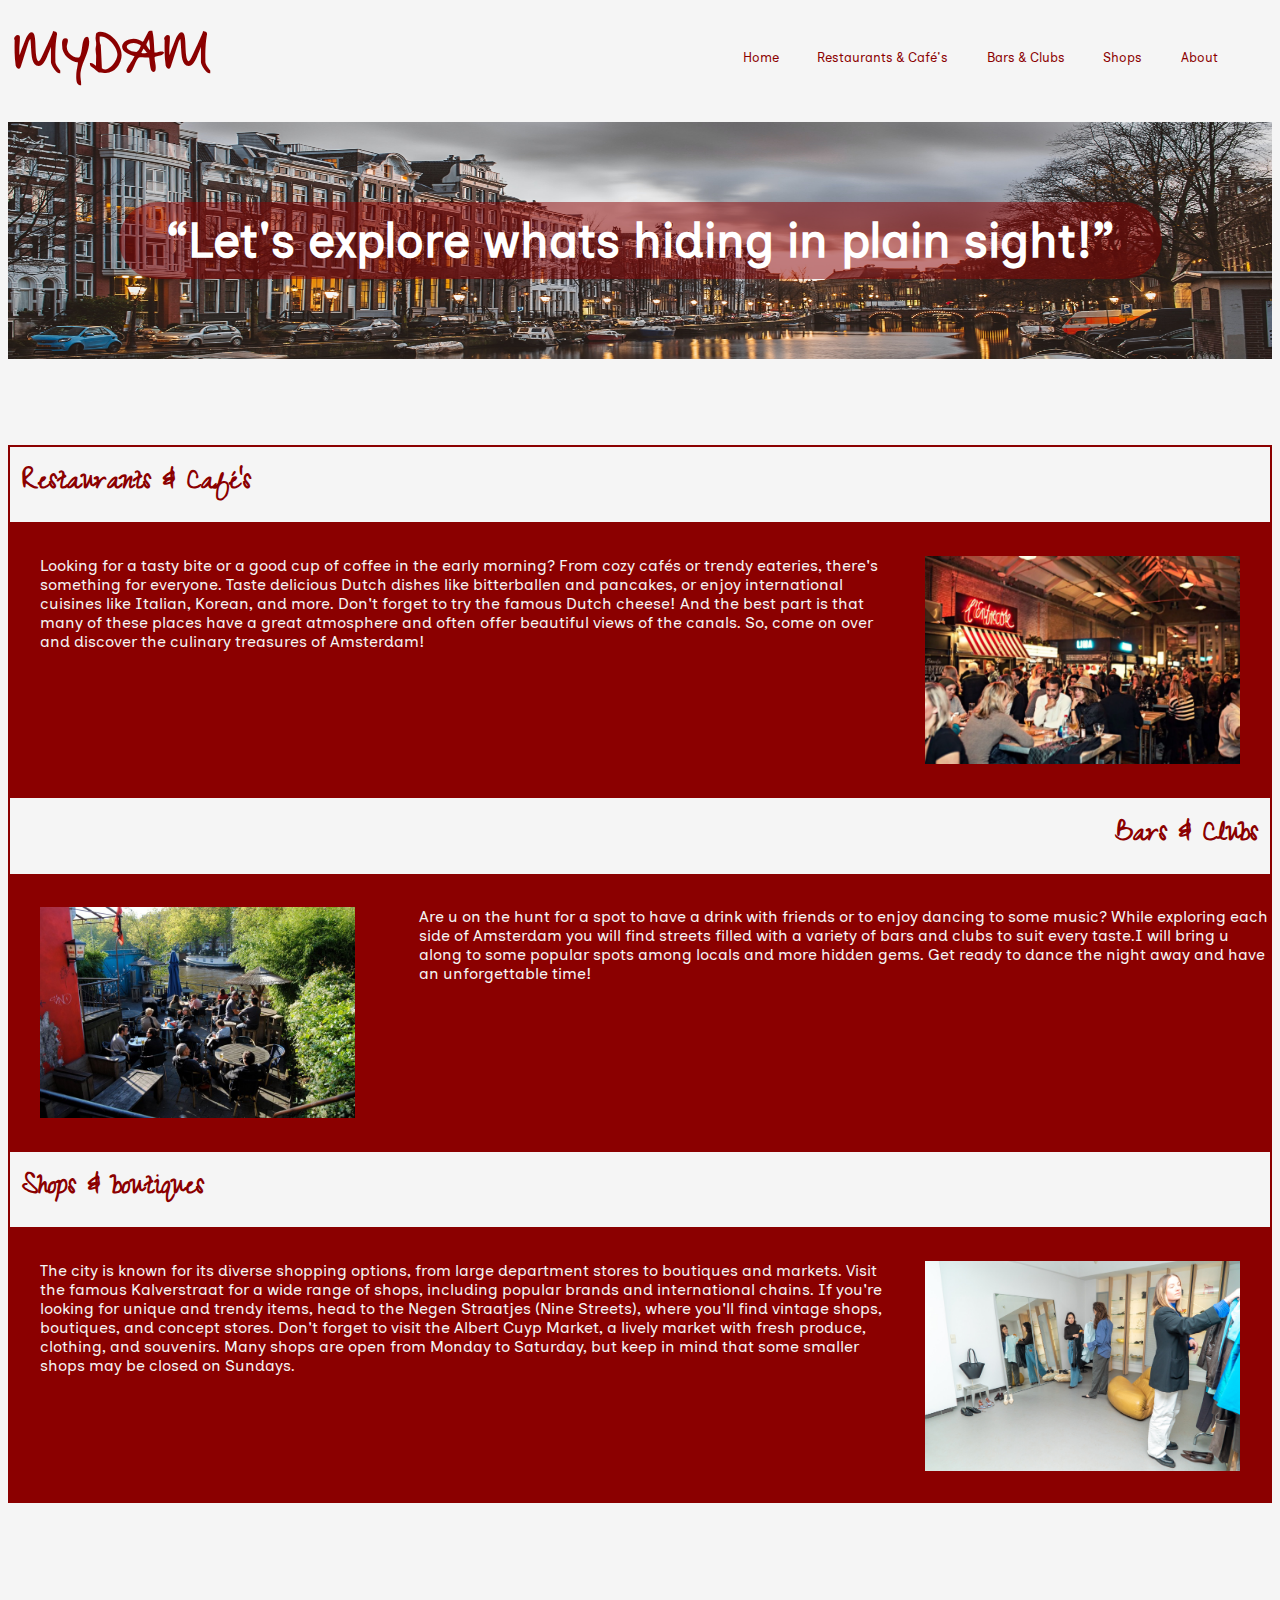
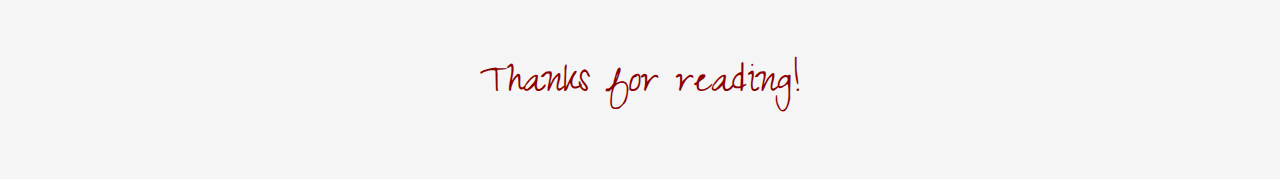
==== commit f39eafc7: "herkansing met verbetering" ====
--- a/index.html
+++ b/index.html
@@ -2,16 +2,16 @@
 <html lang="en">
 
 <head>
-    <meta charset="UTF-8" />
+    <meta charset="UTF-8" >
     <meta name="viewport" content="width=device-width, 
-    initial-scale=1" />
+    initial-scale=1" >
     <title>MyDam</title>
     <link href="css/style.css" rel="stylesheet">
 </head>
 
 <body>
     <header>
-        <h1>MYDAM</h1>
+        <h1><a href="index.html">MYDAM</a></h1>
         <nav>
             <ul>
                 <li><a href="index.html">Home</a></li>
--- a/css/style.css
+++ b/css/style.css
@@ -101,17 +101,16 @@
    padding: 1em;
    font-size: 0.4em;
    margin-top: 2em;
+   list-style-type: none;
 }
 
 li {
-   margin-right: 2em;
+   margin-right: 3em;
    color: rgb(139, 0, 0);
 }
 
 li a:hover {
    background-color: rgb(139, 0, 0);
-   padding: 0.5em;
-   border-radius: 1em;
    text-decoration: none;
    color: rgb(245, 245, 245);
 }
@@ -133,7 +132,6 @@
 
 a:hover {
    color: rgb(216, 112, 147);
-   padding-left: 0.3em;
 }
 
 img {
@@ -216,10 +214,6 @@
    justify-content: flex-end;
 }
 
-.right:hover {
-   padding-right: 0.3em;
-}
-
 .reverse {
    flex-direction: row-reverse;
 }
